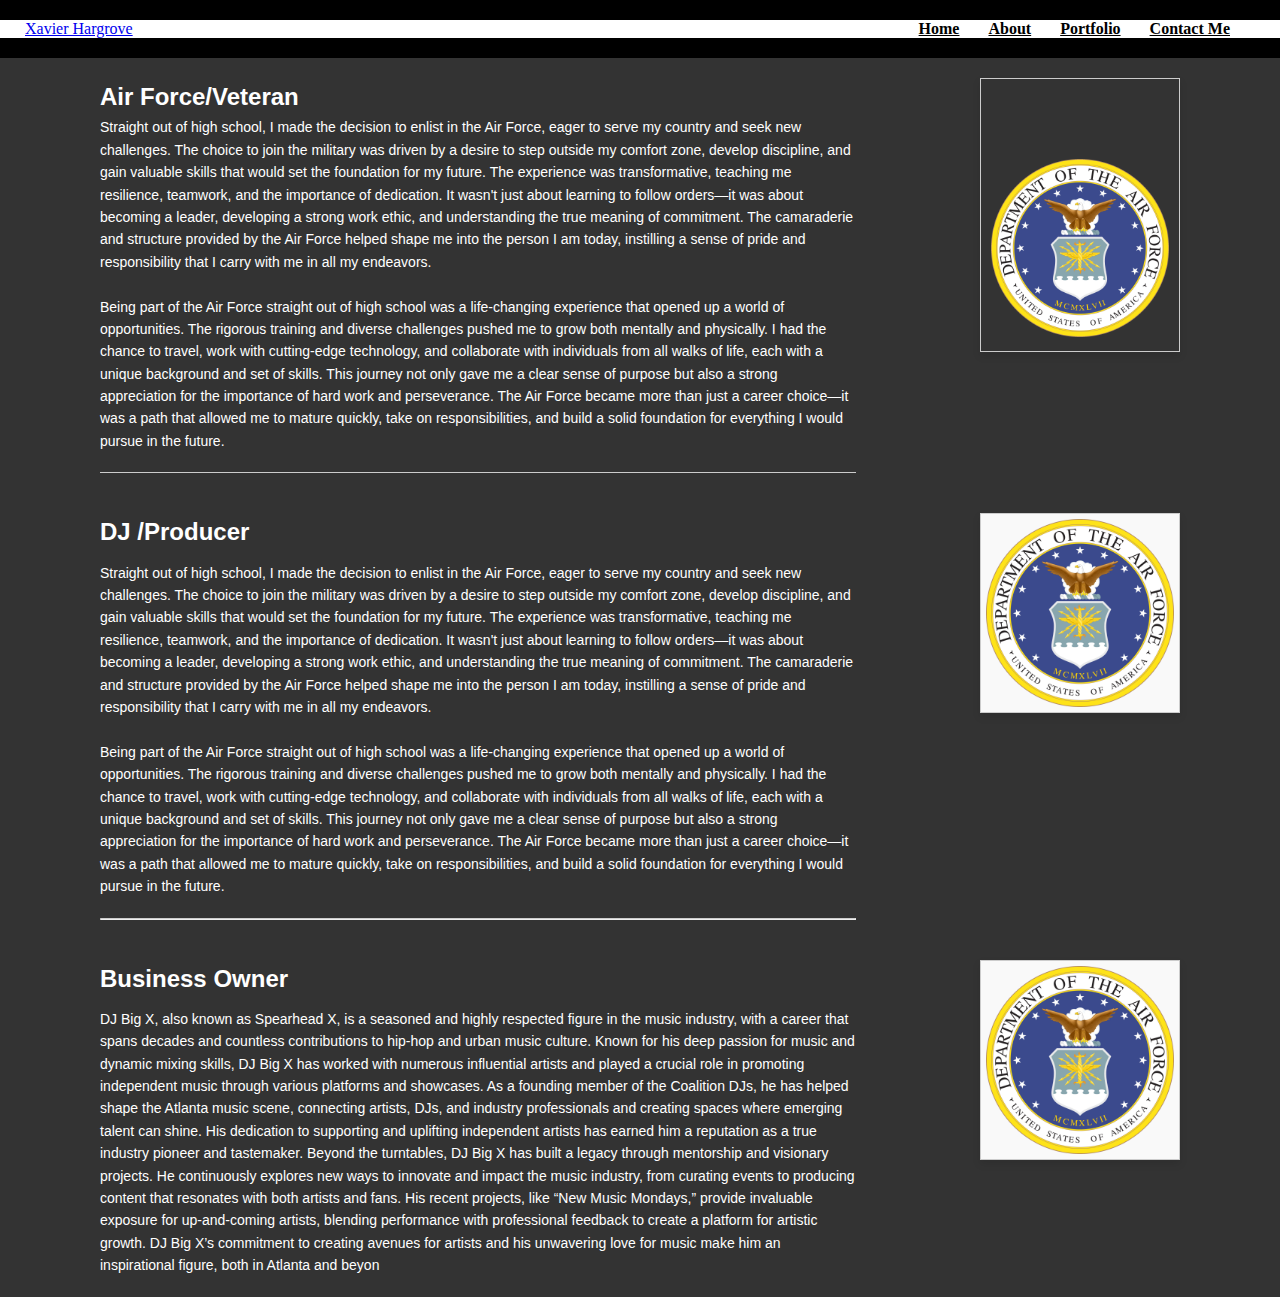
==== about.html @ 47287fca "Inital Commit" ====
<!DOCTYPE html>
<html lang="en">
<head>
    <meta charset="UTF-8">
    <meta name="viewport" content="width=device-width, initial-scale=1.0">
    <title>About Me</title>
    <link rel="stylesheet" href="./style.css">
</head>

<body>
    <header>
        <nav class="navbar">
            <div class="navdiv">
                <div class="logo"><a href="index.html">Xavier Hargrove</a></div>
                <ul>
                    <li><a href="./index.html">Home</a></li>
                    <li><a href="./about.html">About</a></li>
                    <li><a href="./portfolio.html">Portfolio</a></li>
                    <li><a href="./contact.html">Contact Me</a></li>
                </ul>
             </div>
        </nav>
    </header>

    <section id="air-force-veteran">
        <div class="content-container">
            <div class="text-content">
                <h2>Air Force/Veteran</h2>
                <p>
                    Straight out of high school, I made the decision to enlist in the Air Force, eager to serve my country and seek new challenges. 
                    The choice to join the military was driven by a desire to step outside my comfort zone, develop discipline, and gain valuable skills 
                    that would set the foundation for my future. The experience was transformative, teaching me resilience, teamwork, and the importance 
                    of dedication. It wasn't just about learning to follow orders—it was about becoming a leader, developing a strong work ethic, and 
                    understanding the true meaning of commitment. The camaraderie and structure provided by the Air Force helped shape me into the person 
                    I am today, instilling a sense of pride and responsibility that I carry with me in all my endeavors.
                    
                    <br><br>
    
                    Being part of the Air Force straight out of high school was a life-changing experience that opened up a world of opportunities. 
                    The rigorous training and diverse challenges pushed me to grow both mentally and physically. I had the chance to travel, work with 
                    cutting-edge technology, and collaborate with individuals from all walks of life, each with a unique background and set of skills. 
                    This journey not only gave me a clear sense of purpose but also a strong appreciation for the importance of hard work and perseverance. 
                    The Air Force became more than just a career choice—it was a path that allowed me to mature quickly, take on responsibilities, and 
                    build a solid foundation for everything I would pursue in the future.
                </p>
                <hr> <!-- Horizontal line at the end -->
            </div>
            
            <div class="image-container">
                <img src="images/Seal_of_the_U.S._Department_of_the_Air_Force.png" alt="Air Force logo">
            </div>
        </div>
    </section>

    <section id="air-force-veteran2">
        <div class="content-container2">
            <div class="text-content2">
                <h2>DJ /Producer</h2>
                <p>
                    Straight out of high school, I made the decision to enlist in the Air Force, eager to serve my country and seek new challenges. 
                    The choice to join the military was driven by a desire to step outside my comfort zone, develop discipline, and gain valuable skills 
                    that would set the foundation for my future. The experience was transformative, teaching me resilience, teamwork, and the importance 
                    of dedication. It wasn't just about learning to follow orders—it was about becoming a leader, developing a strong work ethic, and 
                    understanding the true meaning of commitment. The camaraderie and structure provided by the Air Force helped shape me into the person 
                    I am today, instilling a sense of pride and responsibility that I carry with me in all my endeavors.
                    
                    <br><br>
    
                    Being part of the Air Force straight out of high school was a life-changing experience that opened up a world of opportunities. 
                    The rigorous training and diverse challenges pushed me to grow both mentally and physically. I had the chance to travel, work with 
                    cutting-edge technology, and collaborate with individuals from all walks of life, each with a unique background and set of skills. 
                    This journey not only gave me a clear sense of purpose but also a strong appreciation for the importance of hard work and perseverance. 
                    The Air Force became more than just a career choice—it was a path that allowed me to mature quickly, take on responsibilities, and 
                    build a solid foundation for everything I would pursue in the future.
                </p>
                <hr> <!-- Horizontal line at the end -->
            </div>
            
            <div class="image-container2">
                <img src="images/Seal_of_the_U.S._Department_of_the_Air_Force.png" alt="Air Force logo">
            </div>
        </div>
    </section>

    <section id="air-force-veteran2">
        <div class="content-container3">
            <div class="text-content3">
                <h2>Business Owner</h2>
                <p>
                    DJ Big X, also known as Spearhead X, is a seasoned and highly respected figure in the music industry, with a career that spans decades and countless contributions to hip-hop and urban music culture. 
                    Known for his deep passion for music and dynamic mixing skills, DJ Big X has worked with numerous influential artists and played a crucial role in promoting independent music through various platforms and showcases. 
                    As a founding member of the Coalition DJs, he has helped shape the Atlanta music scene, connecting artists, DJs, and industry professionals and creating spaces where emerging talent can shine. His dedication to supporting 
                    and uplifting independent artists has earned him a reputation as a true industry pioneer and tastemaker.
                    Beyond the turntables, DJ Big X has built a legacy through mentorship and visionary projects. He continuously explores new ways to innovate and impact the music industry, from curating events to producing content that 
                    resonates with both artists and fans. His recent projects, like “New Music Mondays,” provide invaluable exposure for up-and-coming artists, blending performance with professional feedback to create a platform for artistic 
                    growth. DJ Big X’s commitment to creating avenues for artists and his unwavering love for music make him an inspirational figure, both in Atlanta and beyon
                    
                </p>
      
            </div>
            
            <div class="image-container3">
                <img src="images/Seal_of_the_U.S._Department_of_the_Air_Force.png" alt="Air Force logo">
            </div>
        </div>
    </section>
        
</body>
</html>
---- style.css ----
* {
    margin: 0;
    padding: 0;
    box-sizing: border-box;
}

body {
    background-color: black;
}
/* NAV BAR */
.navbar {
    background-color: white;
    color: #fff;
    padding-left: 25px;
    padding-right: 25px;
}

.navdiv {

    display: flex;
    width: 100%%;
    align-items: center;
    justify-content: space-between;
    margin-top: 20px;
    margin-bottom: 20px;
}

li {
    list-style: none;
    display: inline-block
}

li a {
    color: black;
    font-size: 16px;
    font-weight: bold;
    margin-right: 25px;
}
    
/* BODY LAYOUT - front page*/


.content {
    display: flex;
    flex-direction: column;
    max-width: 500px;
    margin: 0 auto;
    padding: 20px;
    text-align: left; /* Aligns all text within each element to the left */
}

.content h2 {
    color: white;
    font-size: 2em;
    margin: 0; /* Removes default margins for consistent alignment */
    padding: 0; /* Removes padding to align with p */
}

.content h3 {
    font-size: 1.2em;
    color: #ddd;
    margin: 0 0 20px 0; /* Removes default margins except bottom margin for spacing */
    padding: 0; /* Ensures alignment with p */
}

.content p {
    color: white;
    margin: 0;
    padding: 10px 0 40px; /* Adds spacing below the paragraph */
}

.home {
    position: relative;
    color: white;
    width: 100%;
    height: 100vh;
    display: flex;
    justify-content: flex-start;
    align-items: center; 
    background-image: url(images/profile-photo.png);
    background-size: 55%;
    background-repeat: no-repeat;
    background-position: right bottom;
 
}

/* about me page starts here */

section {
    display: flex;
    justify-content: flex-end; /* Aligns the content to the right */
}
.content {
    width: 50%; /* Ensures it takes full width */
    display: flex;
    justify-content: flex-end;
    align-items: center; /* Centers the content vertically */
    padding-right: 20px; /* Adds some spacing on the right */
}

.image-container {
    max-width: 200px; /* Sets the maximum width of the image container */
    border: 1px solid #ccc; /* Optional: Adds a border around the container */
    padding: 10px; /* Adds padding inside the container */
    box-shadow: 0 4px 8px rgba(0, 0, 0, 0.1); /* Optional: Adds a shadow for depth */
    text-align: center; /* Centers the image within the container */
    align-items: center;
}

.image-container img {
    width: 100%; /* Makes the image responsive */
    height: auto;
    margin-top: 70px;
}

/* Pargraghsn- text one */
#air-force-veteran {
    display: flex;
    justify-content: flex-end; /* Aligns content to the far right */
    padding: 20px 10px; /* Top/bottom padding with 10px right padding */
    background-color: #333; /* Dark background for contrast */
    padding-right: 100px;
    padding-left: 100px;
}

.content-container {
    display: flex;
    justify-content: space-between; /* Ensures text is on the left, image on the right */
    align-items: flex-start;
}

.text-content {
    color: white; /* Sets text color to white */
    max-width: 70%; /* Allows text to take up 70% of the width */
    line-height: 1.6; /* Improves readability */
    font-family: Arial, sans-serif; /* Optional: Sets a clean font */
    margin-right: 20px; /* Adds space between text and image */
}

.text-content h2 {
    font-size: 24px;
   
}

.text-content p {
    font-size: 14px;
}

.text-content hr {
    margin-top: 20px;
    border: 0;
    border-top: 1px solid #ccc; /* Light gray line for contrast */
}

.image-container {
    max-width: 200px; /* Limits the image container width */
}

.image-container img {
    width: 100%; /* Makes the image responsive within its container */
    height: auto;
    padding: 0px; /* Adds padding inside the border */
}

/* text 2 */
#air-force-veteran2 {
    display: flex;
    justify-content: flex-end; /* Aligns content to the far right */
    padding: 20px 10px; /* Top/bottom padding with 10px right padding */
    background-color: #333; /* Dark background for contrast */
    padding-right: 100px;
    padding-left: 100px;
}

.content-container2 {
    display: flex;
    justify-content: space-between; /* Ensures text is on the left, image on the right */
    align-items: flex-start;
}

.text-content2 {
    color: white; /* Sets text color to white */
    max-width: 70%; /* Allows text to take up 70% of the width */
    line-height: 1.6; /* Improves readability */
    font-family: Arial, sans-serif; /* Optional: Sets a clean font */
    margin-right: 20px; /* Adds space between text and image */
}

.text-content2 h2 {
    font-size: 24px;
    margin-bottom: 10px;
}

.text-content2 p {
    font-size: 14px;
}

.text-content2 hr {
    margin-top: 20px;
    border: 100%;
    border-top: 1px solid #ccc; /* Light gray line for contrast */
}

.image-container2 {
    max-width: 200px; /* Limits the image container width */
}

.image-container2 img {
    width: 100%; /* Makes the image responsive within its container */
    height: auto;
    border: 1px solid #ccc; /* Optional: Adds a border around the image */
    padding: 5px; /* Adds padding inside the border */
    background-color: #f9f9f9; /* Optional: Background color for the image */
    box-shadow: 0 4px 8px rgba(0, 0, 0, 0.1); /* Optional: Adds a shadow for depth */
}
/* text 3 */
#air-force-veteran3 {
    display: flex;
    justify-content: flex-end; /* Aligns content to the far right */
    padding: 20px 10px; /* Top/bottom padding with 10px right padding */
    background-color: #333; /* Dark background for contrast */
    padding-right: 100px;
    padding-left: 100px;
}

.content-container3 {
    display: flex;
    justify-content: space-between; /* Ensures text is on the left, image on the right */
    align-items: flex-start;
}

.text-content3 {
    color: white; /* Sets text color to white */
    max-width: 70%; /* Allows text to take up 70% of the width */
    line-height: 1.6; /* Improves readability */
    font-family: Arial, sans-serif; /* Optional: Sets a clean font */
    margin-right: 20px; /* Adds space between text and image */
}

.text-content3 h2 {
    font-size: 24px;
    margin-bottom: 10px;
}

.text-content3 p {
    font-size: 14px;
}

.text-content3 hr {
    margin-top: 20px;
    border: 100%;
    border-top: 1px solid #ccc; /* Light gray line for contrast */
}

.image-container3 {
    max-width: 200px; /* Limits the image container width */
}

.image-container3 img {
    width: 100%; /* Makes the image responsive within its container */
    height: auto;
    border: 1px solid #ccc; /* Optional: Adds a border around the image */
    padding: 5px; /* Adds padding inside the border */
    background-color: #f9f9f9; /* Optional: Background color for the image */
    box-shadow: 0 4px 8px rgba(0, 0, 0, 0.1); /* Optional: Adds a shadow for depth */
}

/* contact me boxes */

.contactcontain {
    background-color: white;
    padding: 20px;
    border-radius: 8px;
    display: flex;
    flex-direction: column;
    gap: 10px;
    width: 50%;
    max-width: 400px; /* Max width for responsiveness */
}

input, button {
    padding: 10px;
    border: 1px solid #ddd;
    border-radius: 4px;
    width: 100%;
}

button {
    background-color: #4CAF50;
    color: white;
    border: none;
    cursor: pointer;
    width: 100%;
}

button:hover {
    background-color: dodgerblue;
}
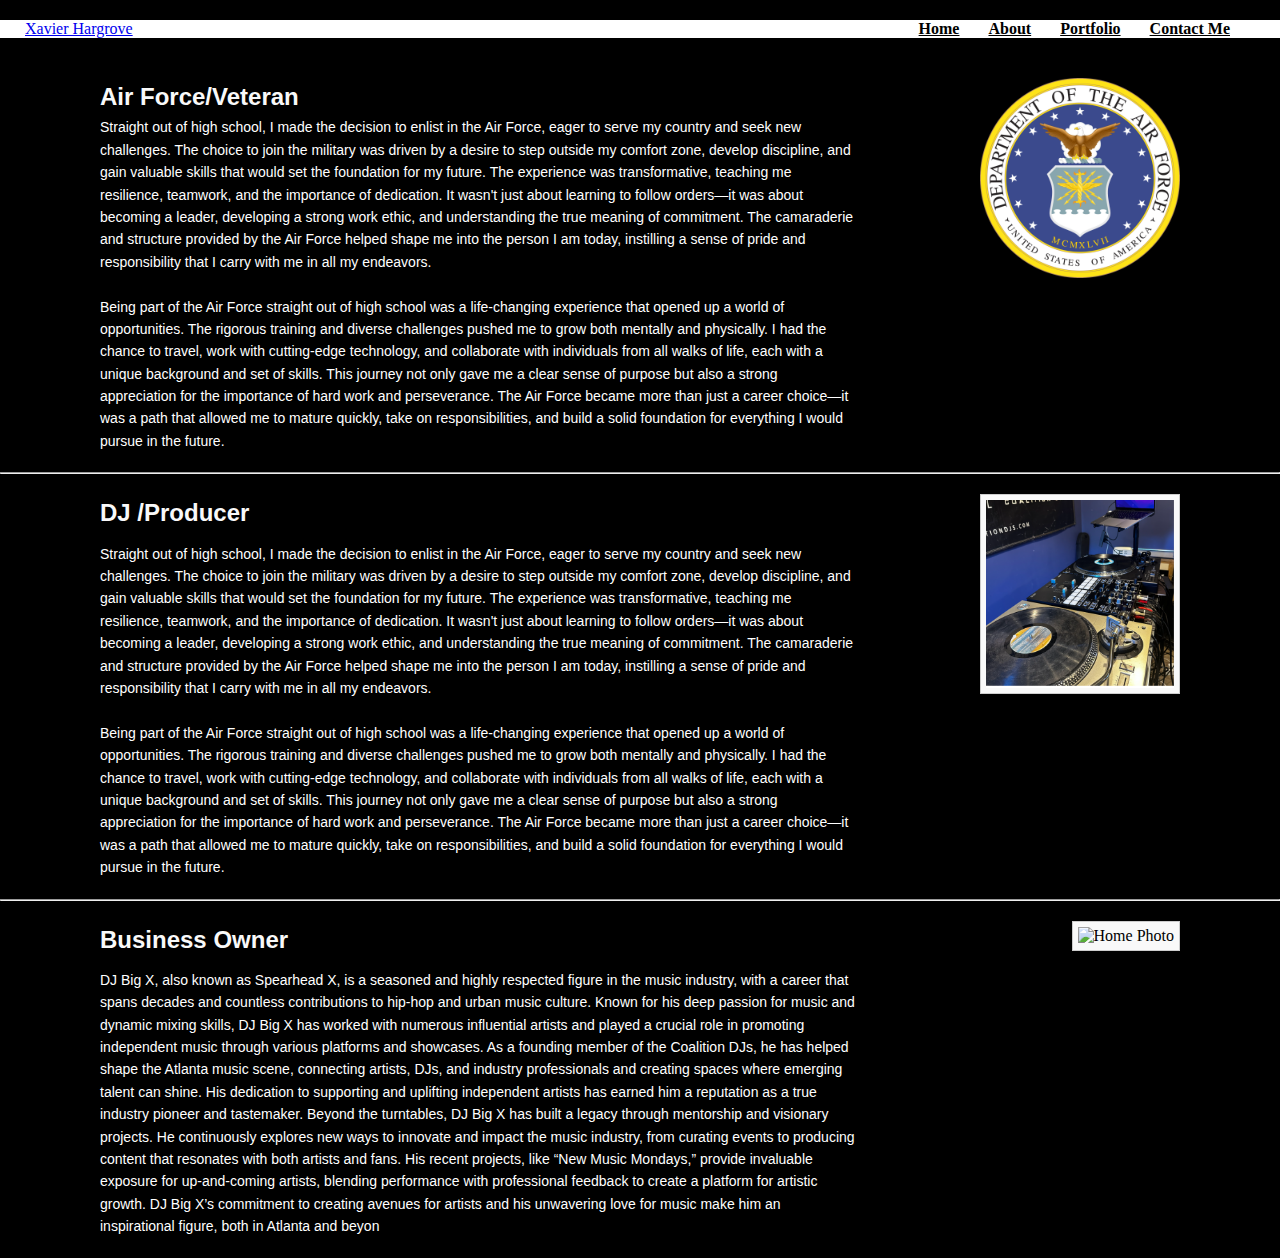
==== commit 6e88c974: "Final Commit" ====
--- a/about.html
+++ b/about.html
@@ -43,7 +43,6 @@
                     The Air Force became more than just a career choice—it was a path that allowed me to mature quickly, take on responsibilities, and 
                     build a solid foundation for everything I would pursue in the future.
                 </p>
-                <hr> <!-- Horizontal line at the end -->
             </div>
             
             <div class="image-container">
@@ -51,6 +50,7 @@
             </div>
         </div>
     </section>
+    <hr> <!-- Horizontal line at the end -->
 
     <section id="air-force-veteran2">
         <div class="content-container2">
@@ -73,14 +73,14 @@
                     The Air Force became more than just a career choice—it was a path that allowed me to mature quickly, take on responsibilities, and 
                     build a solid foundation for everything I would pursue in the future.
                 </p>
-                <hr> <!-- Horizontal line at the end -->
             </div>
             
             <div class="image-container2">
-                <img src="images/Seal_of_the_U.S._Department_of_the_Air_Force.png" alt="Air Force logo">
+                <img src="images/turntables.png" alt="turntables">
             </div>
         </div>
     </section>
+    <hr> <!-- Horizontal line at the end -->
 
     <section id="air-force-veteran2">
         <div class="content-container3">
@@ -100,7 +100,7 @@
             </div>
             
             <div class="image-container3">
-                <img src="images/Seal_of_the_U.S._Department_of_the_Air_Force.png" alt="Air Force logo">
+                <img src="images/at home computer.JPG" alt="Home Photo">
             </div>
         </div>
     </section>
--- a/style.css
+++ b/style.css
@@ -15,10 +15,17 @@
     padding-right: 25px;
 }
 
+h1 {
+    color: white;
+    margin: 5px;
+    display: flex;
+    justify-content: center;
+}
+
 .navdiv {
 
     display: flex;
-    width: 100%%;
+    width: 100%;
     align-items: center;
     justify-content: space-between;
     margin-top: 20px;
@@ -39,102 +46,44 @@
     
 /* BODY LAYOUT - front page*/
 
-
 .content {
+    color: white;
     display: flex;
     flex-direction: column;
-    max-width: 500px;
-    margin: 0 auto;
-    padding: 20px;
-    text-align: left; /* Aligns all text within each element to the left */
-}
-
-.content h2 {
-    color: white;
-    font-size: 2em;
-    margin: 0; /* Removes default margins for consistent alignment */
-    padding: 0; /* Removes padding to align with p */
-}
-
-.content h3 {
-    font-size: 1.2em;
-    color: #ddd;
-    margin: 0 0 20px 0; /* Removes default margins except bottom margin for spacing */
-    padding: 0; /* Ensures alignment with p */
-}
-
-.content p {
-    color: white;
-    margin: 0;
-    padding: 10px 0 40px; /* Adds spacing below the paragraph */
-}
-
-.home {
-    position: relative;
-    color: white;
-    width: 100%;
-    height: 100vh;
-    display: flex;
-    justify-content: flex-start;
-    align-items: center; 
-    background-image: url(images/profile-photo.png);
-    background-size: 55%;
-    background-repeat: no-repeat;
-    background-position: right bottom;
- 
-}
-
-/* about me page starts here */
-
-section {
-    display: flex;
-    justify-content: flex-end; /* Aligns the content to the right */
-}
-.content {
-    width: 50%; /* Ensures it takes full width */
-    display: flex;
-    justify-content: flex-end;
-    align-items: center; /* Centers the content vertically */
-    padding-right: 20px; /* Adds some spacing on the right */
-}
-
-.image-container {
-    max-width: 200px; /* Sets the maximum width of the image container */
-    border: 1px solid #ccc; /* Optional: Adds a border around the container */
-    padding: 10px; /* Adds padding inside the container */
-    box-shadow: 0 4px 8px rgba(0, 0, 0, 0.1); /* Optional: Adds a shadow for depth */
-    text-align: center; /* Centers the image within the container */
-    align-items: center;
-}
-
-.image-container img {
-    width: 100%; /* Makes the image responsive */
-    height: auto;
-    margin-top: 70px;
-}
-
-/* Pargraghsn- text one */
+    max-width: 700px;
+    padding: 30px 100px;
+
+}
+
+.photo img {
+    max-width: 700px;
+    float: right;
+}
+/* ABOUT ME PAGE STARTS */
+
+/* text one */
+
 #air-force-veteran {
     display: flex;
-    justify-content: flex-end; /* Aligns content to the far right */
-    padding: 20px 10px; /* Top/bottom padding with 10px right padding */
-    background-color: #333; /* Dark background for contrast */
+    justify-content: flex-end; 
+    padding: 20px 10px; 
+    background-color: black; 
     padding-right: 100px;
     padding-left: 100px;
 }
 
 .content-container {
     display: flex;
-    justify-content: space-between; /* Ensures text is on the left, image on the right */
+    justify-content: space-between; 
     align-items: flex-start;
 }
 
 .text-content {
-    color: white; /* Sets text color to white */
-    max-width: 70%; /* Allows text to take up 70% of the width */
-    line-height: 1.6; /* Improves readability */
-    font-family: Arial, sans-serif; /* Optional: Sets a clean font */
-    margin-right: 20px; /* Adds space between text and image */
+    color: white; 
+    max-width: 70%; 
+    line-height: 1.6;
+    font-family: Arial, sans-serif; 
+    margin-right: 20px; 
 }
 
 .text-content h2 {
@@ -149,41 +98,41 @@
 .text-content hr {
     margin-top: 20px;
     border: 0;
-    border-top: 1px solid #ccc; /* Light gray line for contrast */
+    border-top: 1px solid #ccc; 
 }
 
 .image-container {
-    max-width: 200px; /* Limits the image container width */
+    max-width: 200px; 
 }
 
 .image-container img {
-    width: 100%; /* Makes the image responsive within its container */
+    width: 100%; 
     height: auto;
-    padding: 0px; /* Adds padding inside the border */
+    padding: 0px; 
 }
 
 /* text 2 */
+
 #air-force-veteran2 {
     display: flex;
-    justify-content: flex-end; /* Aligns content to the far right */
-    padding: 20px 10px; /* Top/bottom padding with 10px right padding */
-    background-color: #333; /* Dark background for contrast */
+    justify-content: flex-end; 
+    padding: 20px 10px; 
+    background-color: black; 
     padding-right: 100px;
     padding-left: 100px;
 }
 
 .content-container2 {
     display: flex;
-    justify-content: space-between; /* Ensures text is on the left, image on the right */
-    align-items: flex-start;
+    justify-content: space-between; 
 }
 
 .text-content2 {
-    color: white; /* Sets text color to white */
-    max-width: 70%; /* Allows text to take up 70% of the width */
-    line-height: 1.6; /* Improves readability */
-    font-family: Arial, sans-serif; /* Optional: Sets a clean font */
-    margin-right: 20px; /* Adds space between text and image */
+    color: white; 
+    max-width: 70%; 
+    line-height: 1.6; 
+    font-family: Arial, sans-serif; 
+    margin-right: 20px; 
 }
 
 .text-content2 h2 {
@@ -198,43 +147,43 @@
 .text-content2 hr {
     margin-top: 20px;
     border: 100%;
-    border-top: 1px solid #ccc; /* Light gray line for contrast */
+    border-top: 1px solid #ccc; 
 }
 
 .image-container2 {
-    max-width: 200px; /* Limits the image container width */
+    max-width: 200px; 
 }
 
 .image-container2 img {
-    width: 100%; /* Makes the image responsive within its container */
-    height: auto;
-    border: 1px solid #ccc; /* Optional: Adds a border around the image */
-    padding: 5px; /* Adds padding inside the border */
-    background-color: #f9f9f9; /* Optional: Background color for the image */
-    box-shadow: 0 4px 8px rgba(0, 0, 0, 0.1); /* Optional: Adds a shadow for depth */
-}
+    width: 100%; 
+    border: 1px solid #ccc; 
+    padding: 5px; 
+    background-color: #f9f9f9; 
+    box-shadow: 0 4px 8px rgba(0, 0, 0, 0.1);
+}
+
 /* text 3 */
-#air-force-veteran3 {
-    display: flex;
-    justify-content: flex-end; /* Aligns content to the far right */
-    padding: 20px 10px; /* Top/bottom padding with 10px right padding */
-    background-color: #333; /* Dark background for contrast */
+
+ #air-force-veteran3 {
+    display: flex;
+    justify-content: flex-end; 
+    padding: 20px 10px; 
+    background-color: #333; 
     padding-right: 100px;
     padding-left: 100px;
 }
 
 .content-container3 {
     display: flex;
-    justify-content: space-between; /* Ensures text is on the left, image on the right */
-    align-items: flex-start;
+    justify-content: space-between; 
 }
 
 .text-content3 {
-    color: white; /* Sets text color to white */
-    max-width: 70%; /* Allows text to take up 70% of the width */
-    line-height: 1.6; /* Improves readability */
-    font-family: Arial, sans-serif; /* Optional: Sets a clean font */
-    margin-right: 20px; /* Adds space between text and image */
+    color: white; 
+    max-width: 70%; 
+    line-height: 1.6; 
+    font-family: Arial, sans-serif; 
+    margin-right: 20px; 
 }
 
 .text-content3 h2 {
@@ -249,24 +198,28 @@
 .text-content3 hr {
     margin-top: 20px;
     border: 100%;
-    border-top: 1px solid #ccc; /* Light gray line for contrast */
+    border-top: 1px solid #ccc; 
 }
 
 .image-container3 {
-    max-width: 200px; /* Limits the image container width */
+    max-width: 200px; 
 }
 
 .image-container3 img {
-    width: 100%; /* Makes the image responsive within its container */
-    height: auto;
-    border: 1px solid #ccc; /* Optional: Adds a border around the image */
-    padding: 5px; /* Adds padding inside the border */
-    background-color: #f9f9f9; /* Optional: Background color for the image */
-    box-shadow: 0 4px 8px rgba(0, 0, 0, 0.1); /* Optional: Adds a shadow for depth */
+    width: 100%; 
+    border: 1px solid #ccc; 
+    padding: 5px; 
+    background-color: #f9f9f9; 
+    box-shadow: 0 4px 8px rgba(0, 0, 0, 0.1);
 }
 
 /* contact me boxes */
 
+.contactbox {
+    display: flex;
+    justify-content: center;
+
+}
 .contactcontain {
     background-color: white;
     padding: 20px;
@@ -274,8 +227,8 @@
     display: flex;
     flex-direction: column;
     gap: 10px;
-    width: 50%;
-    max-width: 400px; /* Max width for responsiveness */
+    width: 500px;
+    max-width: 400px; 
 }
 
 input, button {
@@ -295,4 +248,69 @@
 
 button:hover {
     background-color: dodgerblue;
-}+}
+
+/* Portfolio Page */
+.sections-container {
+    display: flex;
+    justify-content: space-between;
+    align-items: flex-start;
+    width: 100%;
+    margin-top: 10px;
+    margin-bottom: 20px;
+    border: 5px solid white;
+
+}
+
+h2 {
+    color: #f9f9f9;
+    font-size: 18pt;
+}
+
+.project {
+    flex: 1;
+    margin: 0 10px; 
+    box-sizing: border-box;
+}
+
+.project-content {
+    display: flex;
+    flex-direction: column; 
+    color: black;
+    background-color: lightgrey;
+    width: 350px;
+    height: 800px;
+    padding: 10px; 
+    justify-content: space-between;
+    gap: 20px;
+}
+
+
+.port-photo {
+    text-align: center;
+}
+.port-photo img {
+    max-width: 100%; 
+    height: 200px; 
+    text-align: center;
+    border: 5px solid black;
+}
+
+.column {
+    flex: 1;
+    padding: 10px;
+    margin: 0 10px; 
+    box-sizing: border-box;
+}
+
+.header1 {
+    color: black;
+}
+
+.header2 {
+    color: black;
+}
+
+.header3 {
+    color: black;
+}
